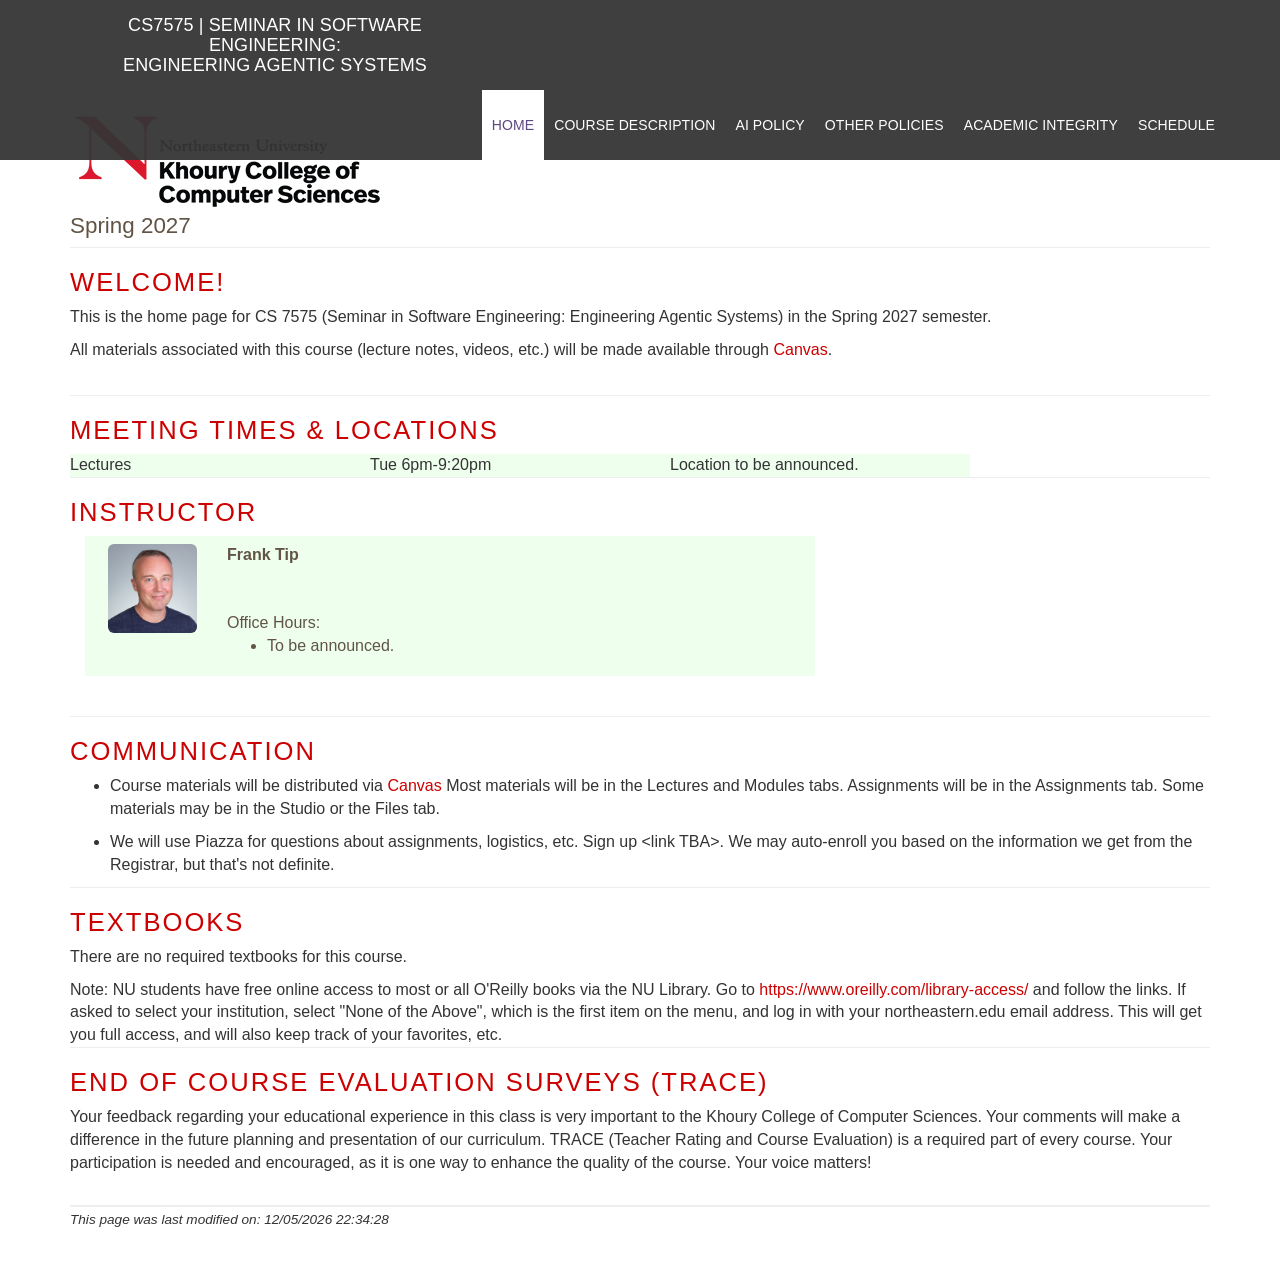
==== index.html @ 0cddccc8 "initial version of course page" ====
<!DOCTYPE html>
<html lang="en">

<!--
	FIXME for a new class...
	 1. In js/settings.js change class information
	    and optionally add pages - done
	 2. Update meeting time/location(s) + link(s)
	 3. Update instruction team
	 4. Update course goals/outcomes
	 5. Update evaluation (grading scale for G vs UG!)
	 6. Update schedule
	 7. whatever else :)

	Useful classes...
	 school-section: creates a new block, with h1 for title
	 keyvalue: within a school-section, creates a table with first column bolded
	           and no borders
-->

<head>
	<meta charset="utf-8">
	<meta http-equiv="X-UA-Compatible" content="IE=edge">
	<meta name="viewport" content="width=device-width, initial-scale=1">

	<title></title>

	<link rel="shortcut icon" href="img/favicon.ico" type="image/x-icon">
	<link rel="icon" href="img/favicon.ico" type="image/x-icon">
	<link href="css/bootstrap.min.css" rel="stylesheet">
	<link href="css/custom.css" rel="stylesheet">

	<!-- HTML5 shim and Respond.js for IE8 support of HTML5 elements and media queries -->
	<!-- WARNING: Respond.js doesn't work if you view the page via file:// -->
	<!--[if lt IE 9]>
	  <script src="https://oss.maxcdn.com/html5shiv/3.7.3/html5shiv.min.js"></script>
	  <script src="https://oss.maxcdn.com/respond/1.4.2/respond.min.js"></script>
	<![endif]-->
</head>

<body>
	<nav class="navbar navbar-default navbar-fixed-top">
		<div class="container">
			<button type="button" class="navbar-toggle navbar-right" data-toggle="collapse" data-target="#myNavbar"
				id="burger">
				<span class="icon-bar" style="background-color: white"></span>
				<span class="icon-bar" style="background-color: white"></span>
				<span class="icon-bar" style="background-color: white"></span>
			</button>

			<div class="navbar-header">
				<a class="navbar-brand" href="index.html">
					<span class="hidden-xs" id="brand-big"></span>
					<span class="visible-xs" id="brand-small"></span>
				</a>
			</div>

			<div class="collapse navbar-collapse" id="myNavbar">
				<ul class="nav navbar-nav navbar-right">
				</ul>
			</div>

		</div>
	</nav>

	<div class="container">
		<div class="school-header">
			<img id="logo" class="img-responsive" src="img/NU_khoury.png" />

			<div id="info" class="row">
				<div class="col-md-2"><span class="var-semester"></span></div>
				<div class="col-md-2"><span class="var-section"></span></div>
			</div>
		</div>

		<div class="school-section">
			<!-- FIXME -->
			<h1>Welcome!</h1>

			<p>
				This is the home page for CS 7575 (Seminar in Software Engineering: Engineering Agentic Systems)
				in the Spring 2027 semester.
			</p>
			<p>
				All materials associated with this course (lecture notes, videos, etc.) will be made available through 
					<a href="https://northeastern.instructure.com/courses/188145">Canvas</a>.
			</p>


			<br>

		<div class="school-section">
			<h1>Meeting Times & Locations</h1>
				<!-- <table class="table keyvalue"> -->
				<table>
					<tr>
						<td width="300px">Lectures</td>
						<td width="300px">Tue 6pm-9:20pm</td>
						<td width="300px">Location to be announced.</td>
					</tr>
				</table>
			</div>


			<!-- FIXME -->
		<div class="school-section">
			<h1>Instructor</h1>

			<div class="col-sm-8">

			<table class="table keyvalue">
                                <tr>
                                  <td>	
                                    <div class="col-sm-2"> <img src="img/tip.jpg" class="img-responsive img-rounded" /> </div>
                                    <div class="col-sm-2">Frank Tip<br>
                                    <br><br><div class="school-normal">Office Hours:
					<ul>
					 <li> To be announced.</li>
					</ul></div></div>
                                  </td>
				</tr>
			</table>
			</div>
			<div class="clearfix"></div>

		</div>


		<!-- Just some space for prettiness :) -->
		<div style="padding-bottom: 20px"></div>

	</div>

	<div class="school-section">

		<h1>Communication</h1>
		<ul>
			<li>Course materials will be distributed
				via <a href="https://northeastern.instructure.com/courses/188145">Canvas</a>
				Most materials will be in the
				Lectures and Modules tabs. Assignments will be in the
				Assignments tab. Some materials may be in the
				Studio or the Files tab.</p>
			</li>
			<li>We will use Piazza for questions about
				assignments, logistics, etc. Sign up &lt;link TBA&gt;. We may
				auto-enroll you based on
				the information we get from the Registrar, but
				that's not definite.</p>
			</li>
		</ul>

	</div>

	<div class="school-section">
		<h1> Textbooks</h1>
		<p>There are no required textbooks for this course.</p>

		Note: NU students have free online access to most or all O'Reilly books via the NU
		Library. Go to <a
			href="https://www.oreilly.com/library-access/">https://www.oreilly.com/library-access/</a>
		and follow the links. If asked to select your institution, select "None of the Above", which
		is the first item on the menu, and log in with your northeastern.edu email address. This
		will get you full access, and will also keep track of your favorites, etc.
	</div>

	<div class="school-section">

		<h1>End of Course Evaluation Surveys (TRACE)</h1>
		<p>
			Your feedback regarding your educational experience in this class is very important to the Khoury College of
			Computer Sciences.
			Your comments will make a difference in the future planning and presentation of our curriculum.
			TRACE (Teacher Rating and Course Evaluation) is a required part of every course.
			Your participation is needed and encouraged, as it is one way to enhance the quality of the course.
			Your voice matters!
		</p>

		<!-- Just some space for prettiness :) -->
		<div style="padding-bottom: 20px"></div>

	</div>

	<div class="school-section">

		<div class="school-footer">
			<footer>
				<small><em>
						<script>
							document.write("This page was last modified on: " + document.lastModified + "");
						</script>
					</em></small>
			</footer>
		</div>
	</div>

	<script src="js/jquery.min.js"></script>
	<script src="js/bootstrap.min.js"></script>
	<script src="js/settings.js"></script>
	<script>


		$(document).ready(function () {

			// enable tooltips
			$('[data-toggle="tooltip"]').tooltip();

			// prepare the page based upon settings
			settingsReady();

		});
	</script>
</body>

</html>
---- css/custom.css ----
body {
    font-family: "HelveticaNeue-Light", "Helvetica Neue Light", "Helvetica Neue", Helvetica, Arial, "Lucida Grande", sans-serif !important;
    font-weight: 300 !important;
    font-size: 16px !important;
}

a {
    color: #CC0000;
    text-decoration: none;
}

a:hover {
    color: #CC0000;
    text-decoration: underline;
}

.navbar {
	margin-bottom: 0;
	background-color: #353535;
	/*z-index: 9999;*/
	border: 0;
	font-size: 12px !important;
	/* line-height: 1.42857143 !important; */
	letter-spacing: 0.1px;
	border-radius: 0;

	opacity: 0.95;

	text-transform: uppercase;
}

.navbar-brand {
    max-width: min-content;
    min-width: 440px;
    height: auto;
    line-height: 20px;
}

#brand-big {
    display: inline-block;
    text-align: center;
}

.navbar-nav li a {
    line-height: 40px;
    font-size: 14px;
}

@media (min-width: 768px) {
    .navbar-nav li a {
        padding-left: 10px;
        padding-right: 10px;
    }
}

.navbar li a, .navbar .navbar-brand {
	color: #fff !important;
}

.navbar-nav li a:hover, .navbar-nav li.active a {
	color: #563d7c !important;
	background-color: #fff !important;
}

.school-header {
    padding: 110px 0px 5px 0px;
}

.school-header #logo {
    padding-bottom: 30px;
}

.school-header #info {
    color: #615445;
    font-size: 140%;
}

.school-section {
    border-top: 1px solid #EEEEEE;
}

.school-section h1 {
    text-transform: uppercase;
    color: #CC0000;
    font-size: 160%;
    font-weight: 500;
    letter-spacing: 2px;
}

.school-section h2 {
    text-transform: capitalize;
    color: #CC0000;
    font-size: 120%;
    font-weight: 400;
}

.school-section th { background-color: #aaa; }
.school-section tr:nth-child(2n+1) { background-color: #efe; }
.school-section tr:nth-child(2n+0) { background-color: #dfd; }


.school-header #logo {
    padding: 0px;
}

.school-section .keyvalue td, .keyvalue th {
    border: none;
}

.school-section .keyvalue td:not(:first-child) {
    width: 99%
}

.school-section .keyvalue td:first-child {
    font-weight: bold;
    color: #615445;
    white-space: nowrap;
}

.school-footer {
    border-top: 1px solid #EEEEEE;
    padding: 1px 0px 30px 0px;
}

.school-normal {
    font-weight: normal
}

.due-date {
    font-family: sans-serif;
    font-style: italic;
	font-size: small;
	margin: 0px !important;
	text-indent: 20px;
} 

.group-1 {
	color: #08088A;
}

.group-2 {
	color: #243B0B;
}

.label {
	display: inline;
}
	
/* img {
	display: inline-block;
	max-width: 98%;
	height: auto;
	width: 30%;
	margin: 1%;
} */

iframe {
    display: block;
    width: 100%;
    height: 90%;
    overflow: hidden;
}

.m-b-30 {
    margin-bottom: 30px;
}

.tutorial-index li {
    margin-bottom: 10px;
    border-bottom: black 1px solid;
}

.border-bottom {
    border-bottom: black 1px solid;
}

hr.dark {
    background-color: black;
    border: none;
    height: 1px;
    margin: 0px;
    margin-bottom: 20px;
}

iframe[seamless] {
    border: none;
}
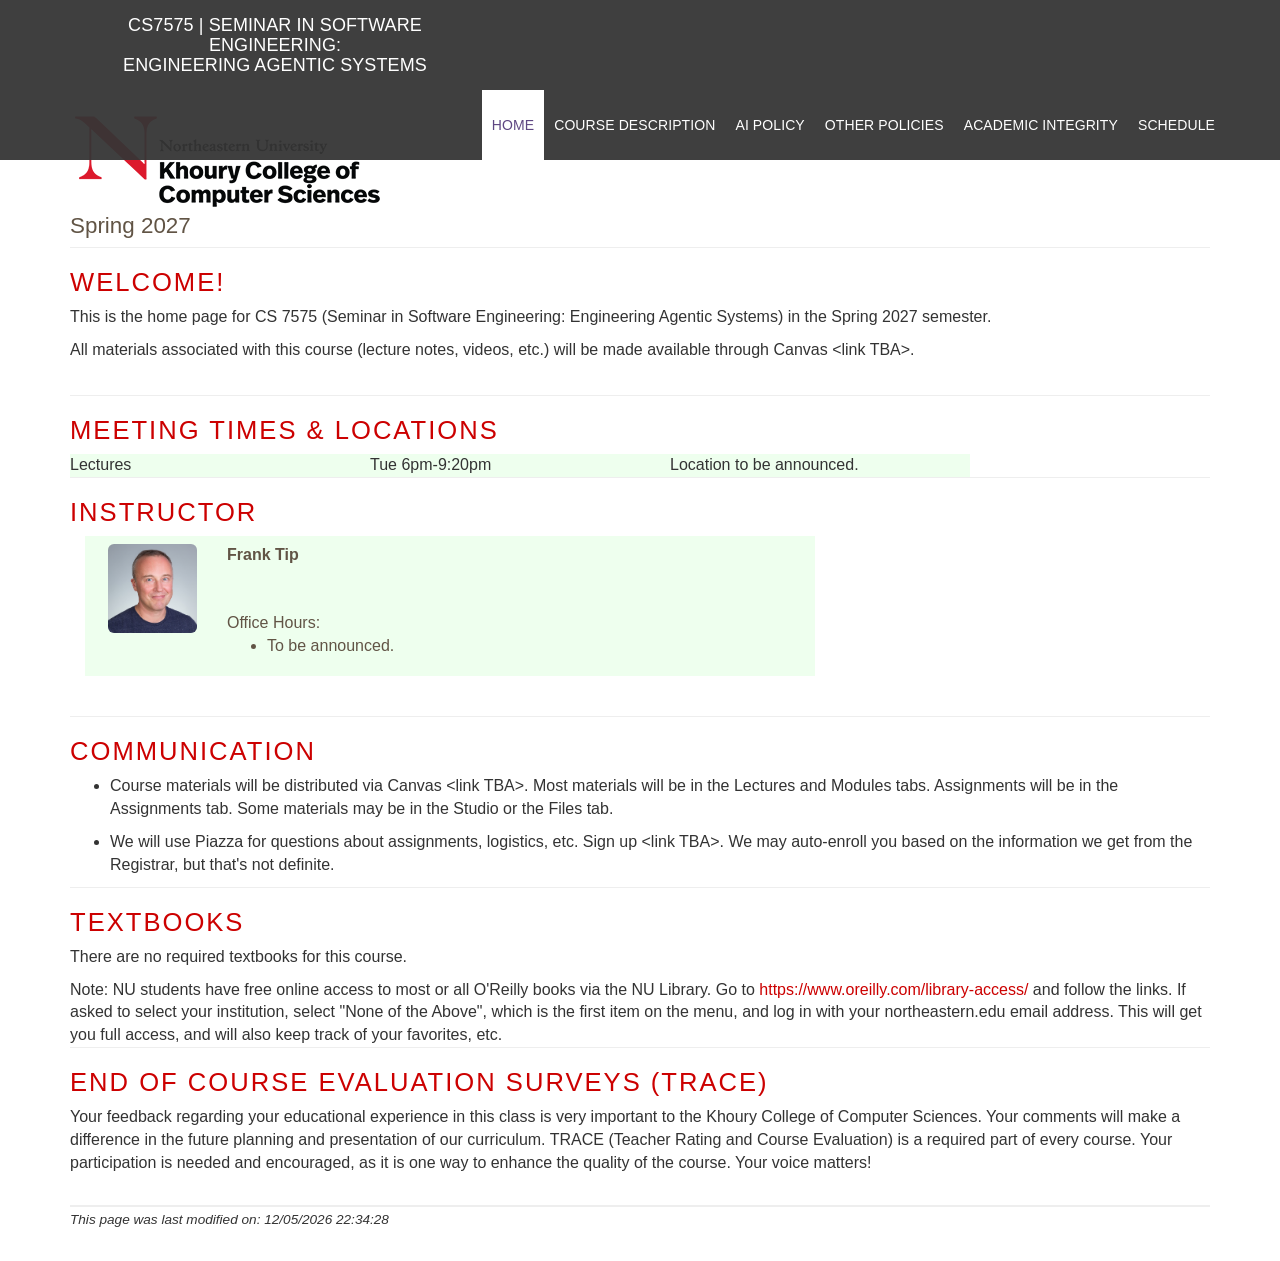
==== commit 1cb927be: "replace obsolete links with placeholders" ====
--- a/index.html
+++ b/index.html
@@ -83,7 +83,7 @@
 			</p>
 			<p>
 				All materials associated with this course (lecture notes, videos, etc.) will be made available through 
-					<a href="https://northeastern.instructure.com/courses/188145">Canvas</a>.
+					Canvas &lt;link TBA&gt;.
 			</p>
 
 
@@ -136,7 +136,7 @@
 		<h1>Communication</h1>
 		<ul>
 			<li>Course materials will be distributed
-				via <a href="https://northeastern.instructure.com/courses/188145">Canvas</a>
+				via Canvas &lt;link TBA&gt;.
 				Most materials will be in the
 				Lectures and Modules tabs. Assignments will be in the
 				Assignments tab. Some materials may be in the
